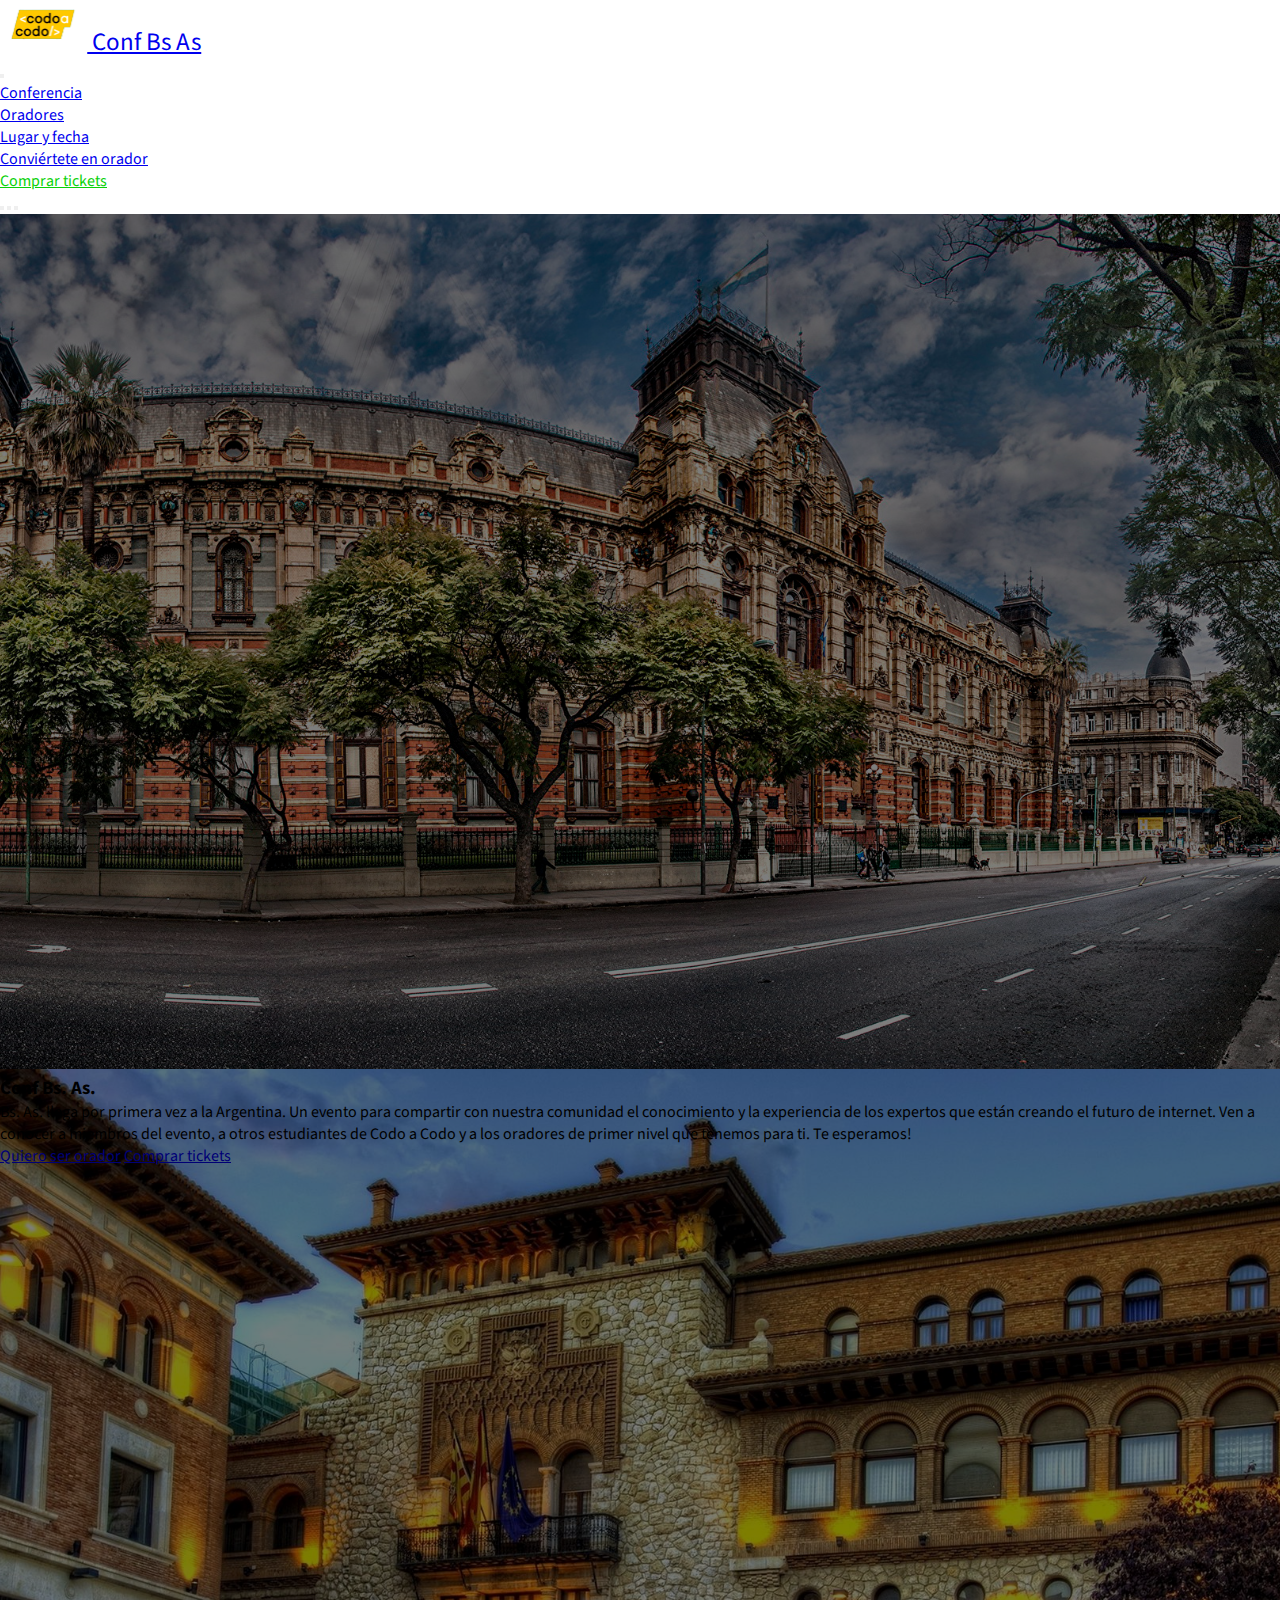
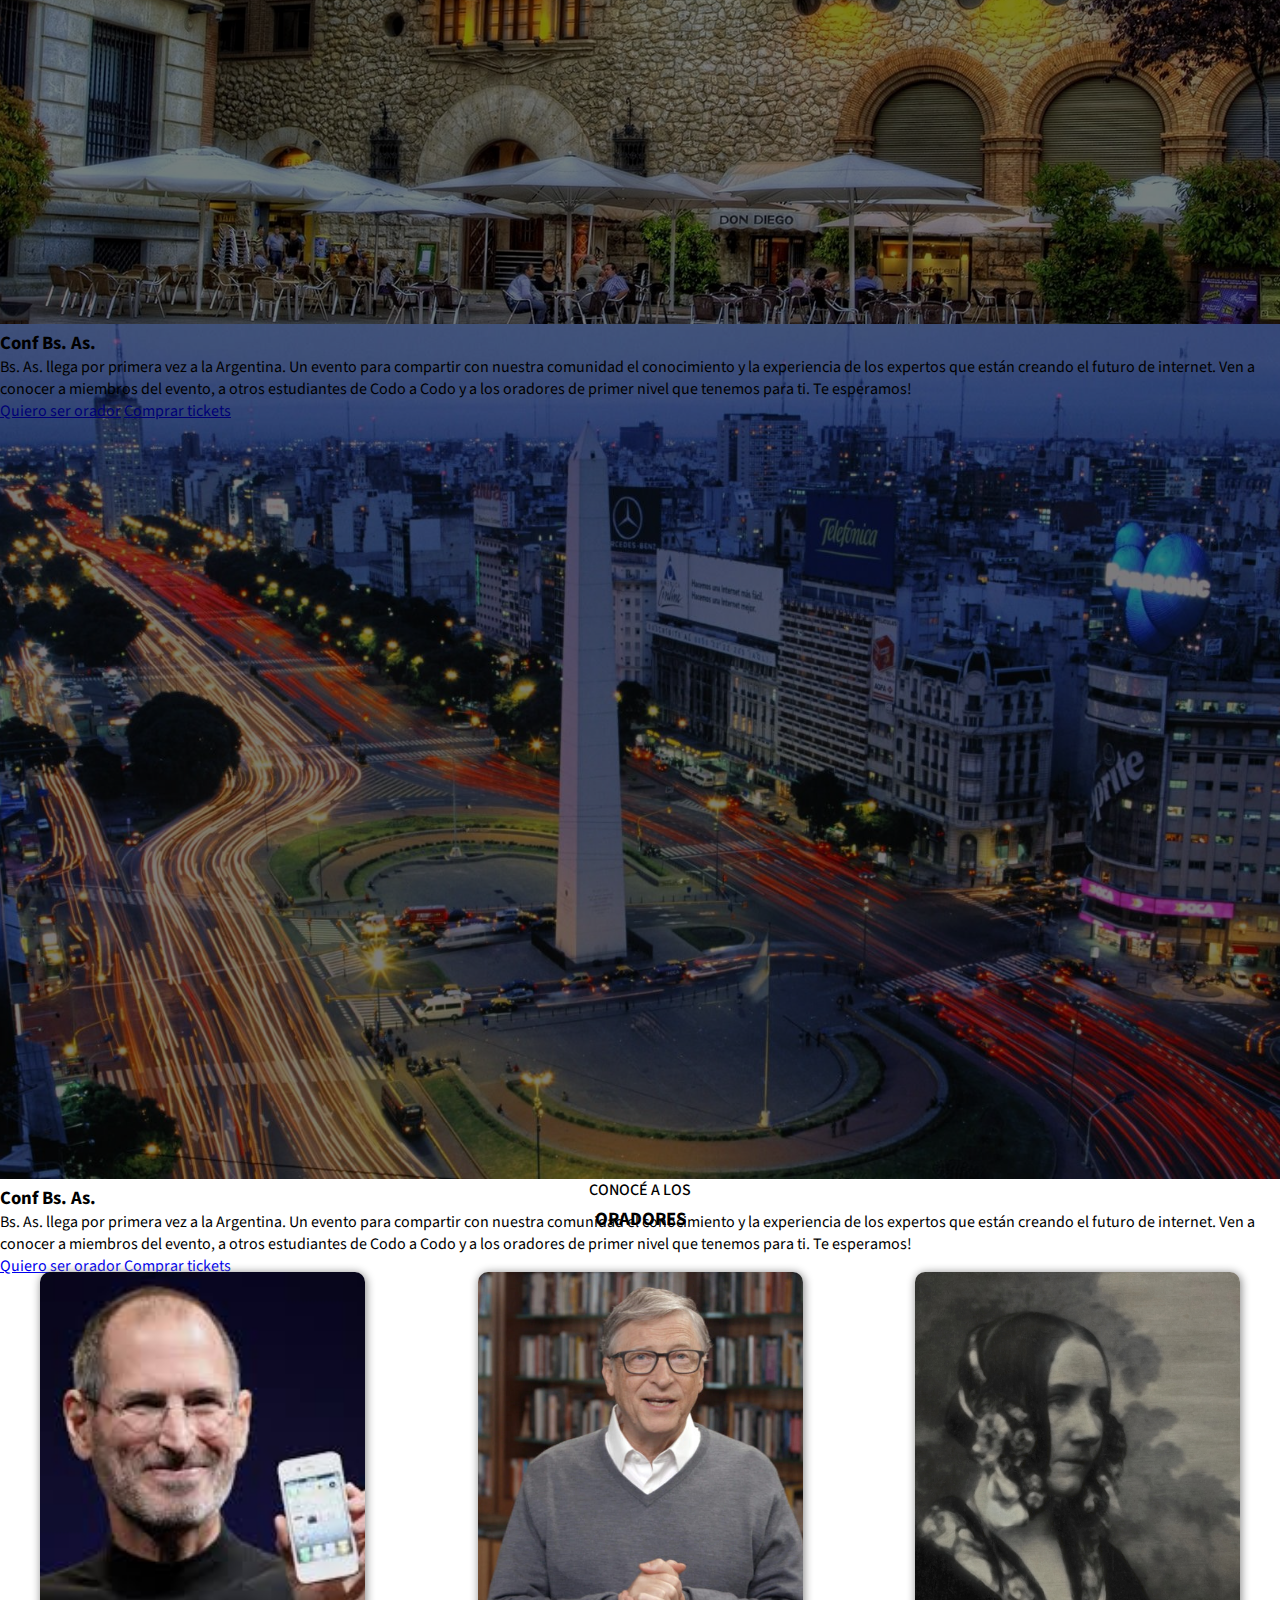
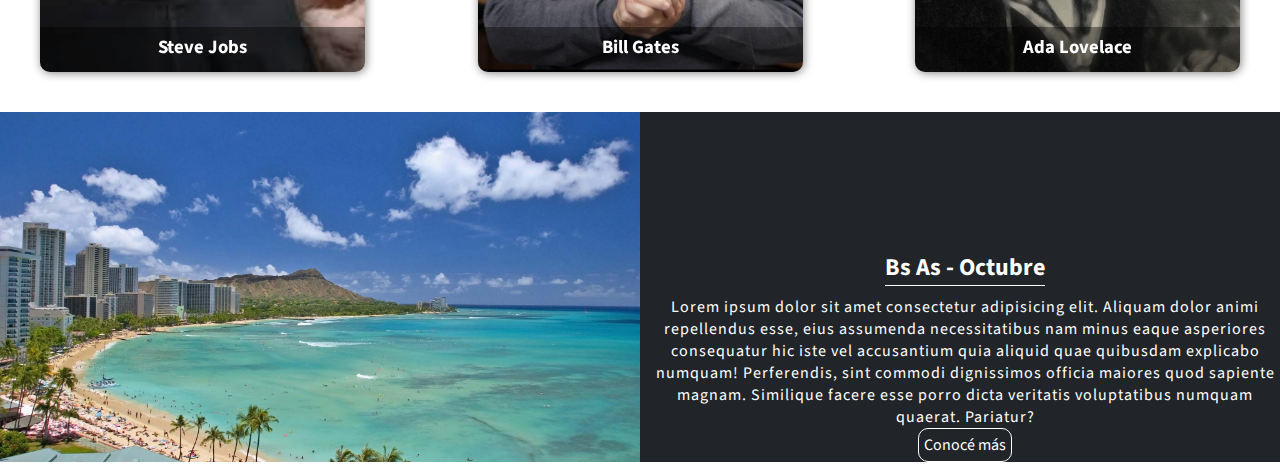
==== index.html @ c7f1cc4e "first commit" ====
<!DOCTYPE html>
<html lang="es">

<head>
  <meta charset="UTF-8">
  <meta name="viewport" content="width=device-width, initial-scale=1.0">
  <title>Oradores | Oyola</title>

  <!-- Link Favicon -->
  <link rel="shortcut icon" href="./assets/img/codoacodo.png" type="image/x-icon">

  <!-- Link CSS -->
  <link rel="stylesheet" href="./css/main.css">

  <!-- Link Bootstrap -->
  <link href="https://cdn.jsdelivr.net/npm/bootstrap@5.3.2/dist/css/bootstrap.min.css" rel="stylesheet"
    integrity="sha384-T3c6CoIi6uLrA9TneNEoa7RxnatzjcDSCmG1MXxSR1GAsXEV/Dwwykc2MPK8M2HN" crossorigin="anonymous">

  <!-- Fonts -->
  <link href="https://fonts.googleapis.com/css2?family=Source+Sans+Pro:ital@1&display=swap" rel="stylesheet">
</head>

<body>

  <header>
    <nav class="nav navbar navbar-dark bg-dark fixed-top navbar-expand-lg">
      <div class="container">
        <div class="logo">
          <a class="navbar-brand" href="index.html">
            <img src="./assets/img/codoacodo.png" alt="Codo a Codo logo" class="img_header">
            Conf Bs As
          </a>
        </div>
        <button class="navbar-toggler" type="button" data-bs-toggle="collapse" data-bs-target="#navbarSupportedContent"
          aria-controls="navbarSupportedContent" aria-expanded="false" aria-label="Toggle navigation">
          <span class="navbar-toggler-icon"></span>
        </button>
        <div class="collapse navbar-collapse justify-content-end" id="navbarSupportedContent">
          <ul class="navbar-nav mb-2 mb-lg-0">
            <li class="nav-item">
              <a class="nav-link active" aria-current="page" href="#">Conferencia</a>
            </li>
            <li class="nav-item">
              <a class="nav-link" href="#oradores">Oradores</a>
            </li>
            <li class="nav-item">
              <a class="nav-link" href="#lugar">Lugar y fecha</a>
            </li>
            <li class="nav-item">
              <a class="nav-link" href="#form-orador">Conviértete en orador</a>
            </li>
            <li class="nav-item">
              <a class="nav-link btn-compra-tickets color_link_ticket" href="comprar-tickets.html">Comprar tickets</a>
            </li>
          </ul>
        </div>
      </div>
    </nav>
  </header>

  <main>
    <!-- CARROUSEL -->
    <section id="carrousel">
      <div id="myCarousel" class="carousel slide mb-4" data-bs-ride="carousel">
        <div class="carousel-indicators">
          <button type="button" data-bs-target="#myCarousel" data-bs-slide-to="0" class="active" aria-current="true"
            aria-label="Slide 1"></button>
          <button type="button" data-bs-target="#myCarousel" data-bs-slide-to="1" aria-label="Slide 2"></button>
          <button type="button" data-bs-target="#myCarousel" data-bs-slide-to="2" aria-label="Slide 3"></button>
        </div>
        <div class="carousel-inner">
          <div class="carousel-item active bg-carousel-ba1">
            <svg class="bd-placeholder-img" width="100%" height="100%" xmlns="http://www.w3.org/2000/svg"
              aria-hidden="true" preserveAspectRatio="xMidYMid slice" focusable="false">
              <rect width="100%" height="100%" fill="#000" />
            </svg>
            <div class="container">
              <div class="carousel-caption text-end pb-5">
                <div class="row">
                  <div class="col-lg-6 offset-lg-6">
                    <h3>Conf Bs. As.</h3>
                    <p>Bs. As. llega por primera vez a la Argentina. Un evento para compartir con nuestra comunidad el
                      conocimiento y la experiencia de los expertos que están creando el futuro de internet. Ven a
                      conocer a miembros del evento, a otros estudiantes de Codo a Codo y a los oradores de primer nivel
                      que tenemos para ti. Te esperamos!</p>
                    <p><a class="btn btn-outline-light mb-3" href="#form-orador">Quiero ser orador</a> <a
                        class="btn btn-success ms-2 mb-3" href="comprar-tickets.html">Comprar tickets</a></p>
                  </div>
                </div>
              </div>
            </div>
          </div>
          <div class="carousel-item bg-carousel-ba2">
            <svg class="bd-placeholder-img" width="100%" height="100%" xmlns="http://www.w3.org/2000/svg"
              aria-hidden="true" preserveAspectRatio="xMidYMid slice" focusable="false">
              <rect width="100%" height="100%" fill="#000" />
            </svg>
            <div class="container">
              <div class="carousel-caption text-end pb-5">
                <div class="row">
                  <div class="col-lg-6 offset-lg-6">
                    <h3>Conf Bs. As.</h3>
                    <p>Bs. As. llega por primera vez a la Argentina. Un evento para compartir con nuestra comunidad el
                      conocimiento y la experiencia de los expertos que están creando el futuro de internet. Ven a
                      conocer a miembros del evento, a otros estudiantes de Codo a Codo y a los oradores de primer nivel
                      que tenemos para ti. Te esperamos!</p>
                    <p><a class="btn btn-outline-light mb-3" href="#form-orador">Quiero ser orador</a> <a
                        class="btn btn-success ms-2 mb-3" href="comprar-tickets.html">Comprar tickets</a></p>
                  </div>
                </div>
              </div>
            </div>
          </div>
          <div class="carousel-item bg-carousel-ba3">
            <svg class="bd-placeholder-img" width="100%" height="100%" xmlns="http://www.w3.org/2000/svg"
              aria-hidden="true" preserveAspectRatio="xMidYMid slice" focusable="false">
              <rect width="100%" height="100%" fill="#000" />
            </svg>
            <div class="container">
              <div class="carousel-caption text-end pb-5">
                <div class="row">
                  <div class="col-lg-6 offset-lg-6">
                    <h3>Conf Bs. As.</h3>
                    <p>Bs. As. llega por primera vez a la Argentina. Un evento para compartir con nuestra comunidad el
                      conocimiento y la experiencia de los expertos que están creando el futuro de internet. Ven a
                      conocer a miembros del evento, a otros estudiantes de Codo a Codo y a los oradores de primer nivel
                      que tenemos para ti. Te esperamos!</p>
                    <p><a class="btn btn-outline-light mb-3" href="#form-orador">Quiero ser orador</a> <a
                        class="btn btn-success ms-2 mb-3" href="comprar-tickets.html">Comprar tickets</a></p>
                  </div>
                </div>
              </div>
            </div>
          </div>
        </div>
      </div>
    </section>

    <!-- CARDS -->
    <section id="cards" class="responsive">
      <div class="titulo">
        <p>CONOCÉ A LOS</p>
        <h3>ORADORES</h3>
      </div>

      <div class="container_cards">

        <div class="card">
          <div class="face front">
            <img src="/assets/img/steve.jpg" alt="Steve Jobs">
            <h3>Steve Jobs</h3>
          </div>
          <div class="face back">
            <div class="pills">
              <div class="badge bg-warning" style="color: black ">JavaScript</div>
              <div class="badge bg-primary">React</div>
            </div>
            <p>Lorem ipsum dolor sit amet consectetur adipisicing elit. Quaerat libero est eius, quos velit officia at
              dolores cumque, mollitia fugiat animi quae impedit voluptates. Incidunt provident fuga iusto accusantium.
              Dolorum aliquid, natus dolorem veniam debitis voluptas rem minus non totam.</p>
            <h3>Steve Jobs</h3>
          </div>
        </div>

        <div class="card">
          <div class="face front">
            <img src="/assets/img/bill.jpg" alt="Bill Gates">
            <h3>Bill Gates</h3>
          </div>
          <div class="face back">
            <div class="pills">
              <div class="badge bg-warning" style="color: black ">JavaScript</div>
              <div class="badge bg-primary">React</div>
            </div>
            <p>Lorem ipsum dolor sit amet consectetur adipisicing elit. Enim consequatur maxime omnis accusamus eaque
              aspernatur aperiam. Dolores, repellat deleniti adipisci maxime non voluptate molestiae, assumenda voluptas
              dolore libero quisquam in ea reiciendis autem quis inventore. Magni officia expedita illum sunt!</p>
            <h3>Bill Gates</h3>
          </div>
        </div>

        <div class="card">
          <div class="face front">
            <img src="/assets/img/ada.jpeg" alt="Ada Lovelace">
            <h3>Ada Lovelace</h3>
          </div>
          <div class="face back">
            <div class="pills">
              <div class="badge bg-secondary" style="color: black ">Negocios</div>
              <div class="badge bg-danger">Startups</div>
            </div>
            <p>Lorem ipsum dolor sit, amet consectetur adipisicing elit. Accusantium quae dolorum odit eaque! Ipsa illum
              quaerat eum at suscipit eveniet? Tempora, quos minima et nesciunt saepe assumenda impedit laboriosam
              maxime suscipit quas aperiam iusto harum libero earum deleniti a magni!</p>
            <h3>Ada Lovelace</h3>
          </div>
        </div>

      </div>

    </section>

    <!-- PLACE AND DATE -->
    <section id="pyd" class="responsive">
      <div class="container_pyd">
        <div class="pyd_img">
          <img src="./assets/img/honolulu.jpg" alt="Honolulu image">
        </div>
        <div class="pyd_text">
          <h2>Bs As - Octubre</h2>
          <p>Lorem ipsum dolor sit amet consectetur adipisicing elit. Aliquam dolor animi repellendus esse, eius
            assumenda necessitatibus nam minus eaque asperiores consequatur hic iste vel accusantium quia aliquid quae
            quibusdam explicabo numquam! Perferendis, sint commodi dignissimos officia maiores quod sapiente magnam.
            Similique facere esse porro dicta veritatis voluptatibus numquam quaerat. Pariatur?</p>
          <a href="#">Conocé más</a>
        </div>
      </div>
    </section>
  </main>




  <!-- Script Bootstrap -->
  <script src="https://cdn.jsdelivr.net/npm/bootstrap@5.3.2/dist/js/bootstrap.bundle.min.js"
    integrity="sha384-C6RzsynM9kWDrMNeT87bh95OGNyZPhcTNXj1NW7RuBCsyN/o0jlpcV8Qyq46cDfL"
    crossorigin="anonymous"></script>
</body>

</html>
---- css/main.css ----
* {
  padding: 0;
  margin: 0;
  box-sizing: border-box;
  font-family: sans-serif;
  font-family: "Source Sans Pro", sans-serif;
}

nav .logo img {
  height: 50px;
}
nav .logo a {
  font-size: 25px;
}
nav ul .color_link_ticket {
  color: rgb(10, 209, 10);
}

.bg-carousel-ba1 {
  background-image: url(../../assets/img/ba1.jpg);
}

.bg-carousel-ba2 {
  background-image: url(../../assets/img/ba2.jpg);
}

.bg-carousel-ba3 {
  background-image: url(../../assets/img/ba3.jpg);
}

.carousel-item {
  background-size: cover;
  background-position: center center;
}
.carousel-item svg {
  opacity: 0.5;
}

.carousel-caption {
  bottom: 3rem;
  z-index: 10;
}

.carousel-item {
  height: 37rem;
  min-height: 95vh;
}

.container_cards {
  width: 1200px;
  padding: 40px 0 40px 0;
  display: flex;
  justify-content: space-between;
  margin: auto;
}
.container_cards .card {
  position: relative;
  width: 325px;
  height: 400px;
  margin: 0;
  border: none;
}
.container_cards .card:hover .front {
  transform: perspective(1000px) rotateY(180deg);
}
.container_cards .card:hover .back {
  transform: perspective(1000px) rotateY(360deg);
}
.container_cards .card .face {
  position: absolute;
  width: 100%;
  height: 100%;
  backface-visibility: hidden;
  border-radius: 10px;
  overflow: hidden;
  transition: 0.5s;
}
.container_cards .card .front {
  transform: perspective(1000px) rotateY(0deg);
  box-shadow: 1px 1px 10px gray;
}
.container_cards .card .front img {
  position: absolute;
  width: 100%;
  height: 100%;
  -o-object-fit: cover;
     object-fit: cover;
}
.container_cards .card .front h3 {
  position: absolute;
  bottom: 0;
  margin: 0;
  width: 100%;
  height: 45px;
  line-height: 40px;
  color: #fff;
  background-color: rgba(0, 0, 0, 0.4);
  text-align: center;
}
.container_cards .card .back {
  transform: perspective(1000px) rotateY(180deg);
  background-color: #212529;
  padding: 15px;
  color: #f3f3f3;
  flex-direction: column;
  display: flex;
  justify-content: space-between;
  align-items: center;
  text-align: center;
  box-shadow: 1px 1px 10px gray;
}
.container_cards .card .back h3 {
  font-size: 30px;
  margin-bottom: 20px;
  letter-spacing: 2px;
  border-bottom: solid 1.5px #f3f3f3;
}
.container_cards .card .back p {
  letter-spacing: 1px;
}

.pills {
  padding: 15px 0 25px 13px;
}

.titulo {
  text-align: center;
}
.titulo p {
  padding-bottom: 5px;
  margin: 0;
  font-size: 1rem;
  font-weight: 500;
}

.container_pyd {
  height: 350px;
  width: 100%;
  display: flex;
  background-color: #212529;
  color: white;
}
.container_pyd .pyd_img {
  width: 50%;
  height: 100%;
}
.container_pyd .pyd_img img {
  width: 100%;
  height: 100%;
  -o-object-fit: cover;
     object-fit: cover;
}
.container_pyd .pyd_text {
  width: 50%;
  padding: 10px 0 0 10px;
  display: flex;
  align-items: center;
  justify-content: flex-end;
  flex-direction: column;
  text-align: center;
}
.container_pyd .pyd_text h2 {
  border-bottom: solid 1px white;
}
.container_pyd .pyd_text p {
  padding-top: 10px;
  letter-spacing: 1px;
}
.container_pyd .pyd_text a {
  text-decoration: none;
  color: white;
  border: solid 1px white;
  padding: 5px;
  border-radius: 10px;
  transition: 0.5s;
}
.container_pyd .pyd_text a:hover {
  background-color: white;
  color: #212529;
  border: solid 1px #212529;
  transition: 0.5s;
}/*# sourceMappingURL=main.css.map */
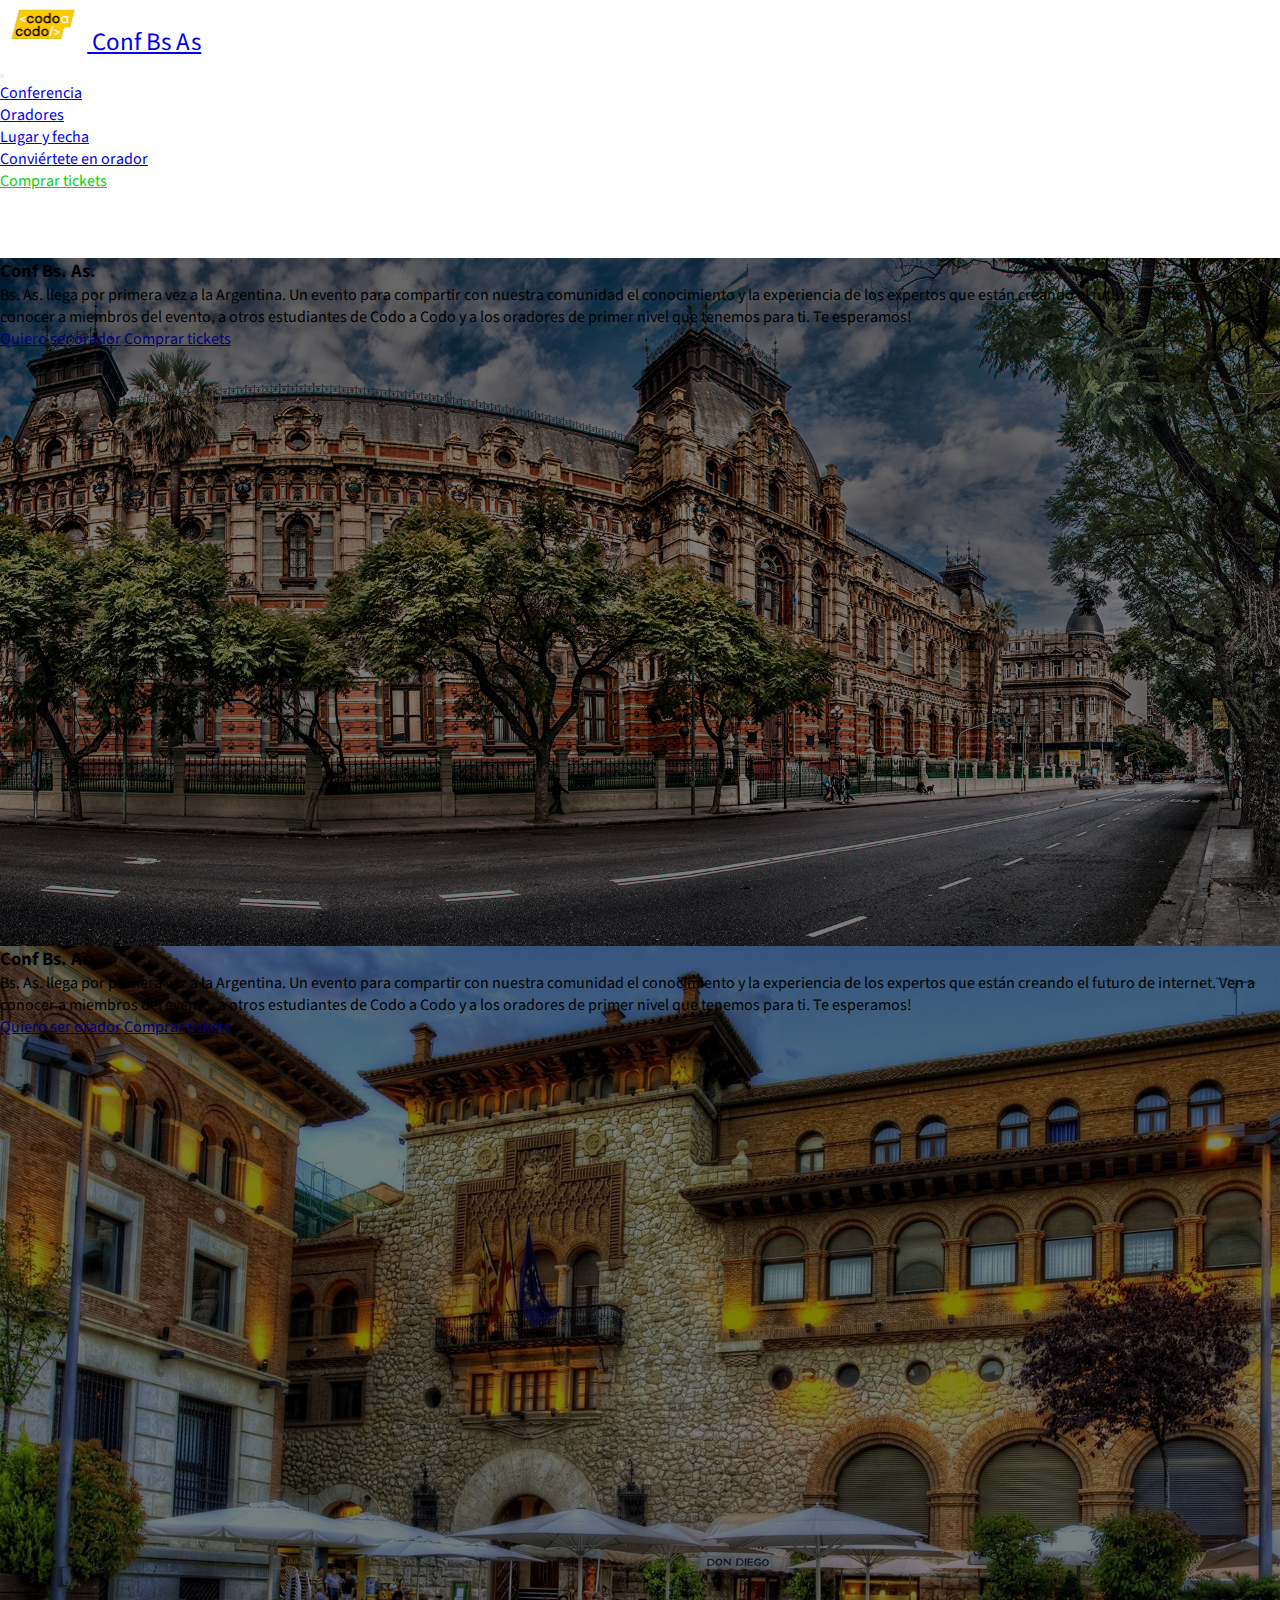
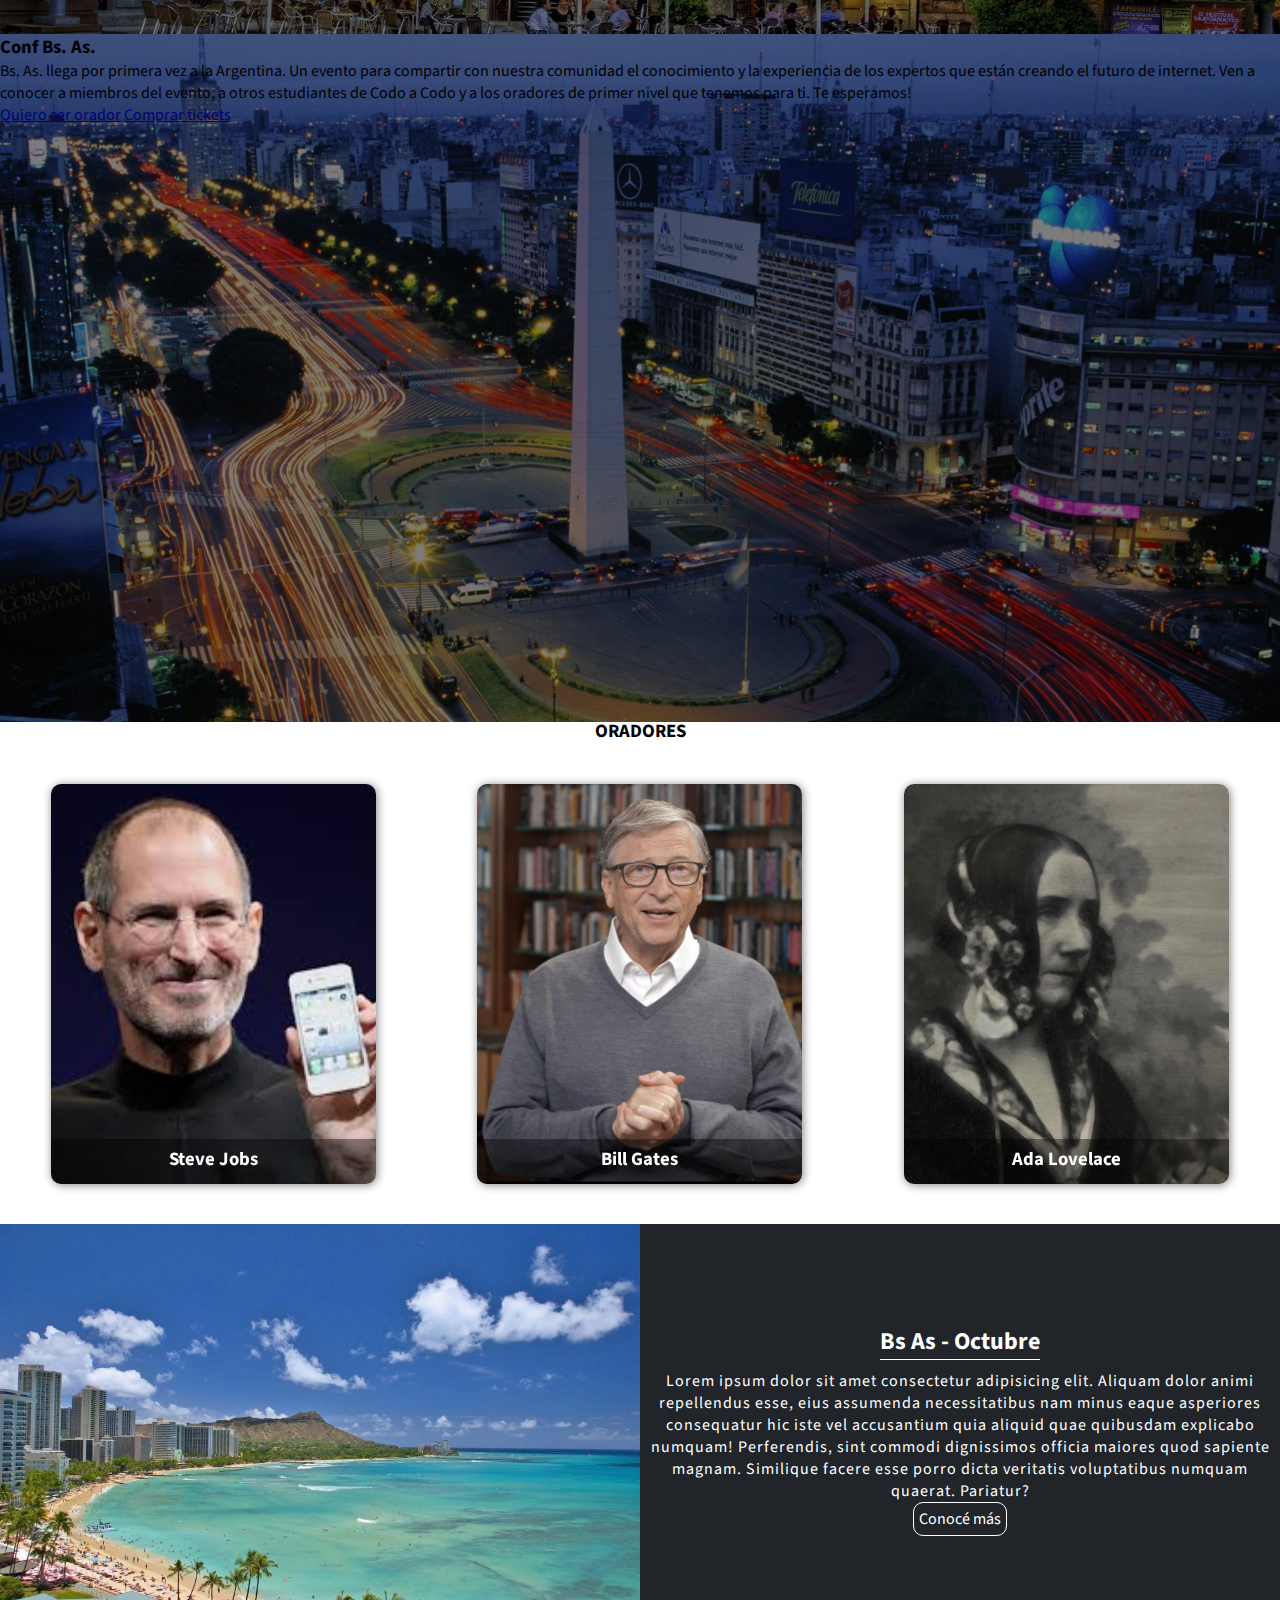
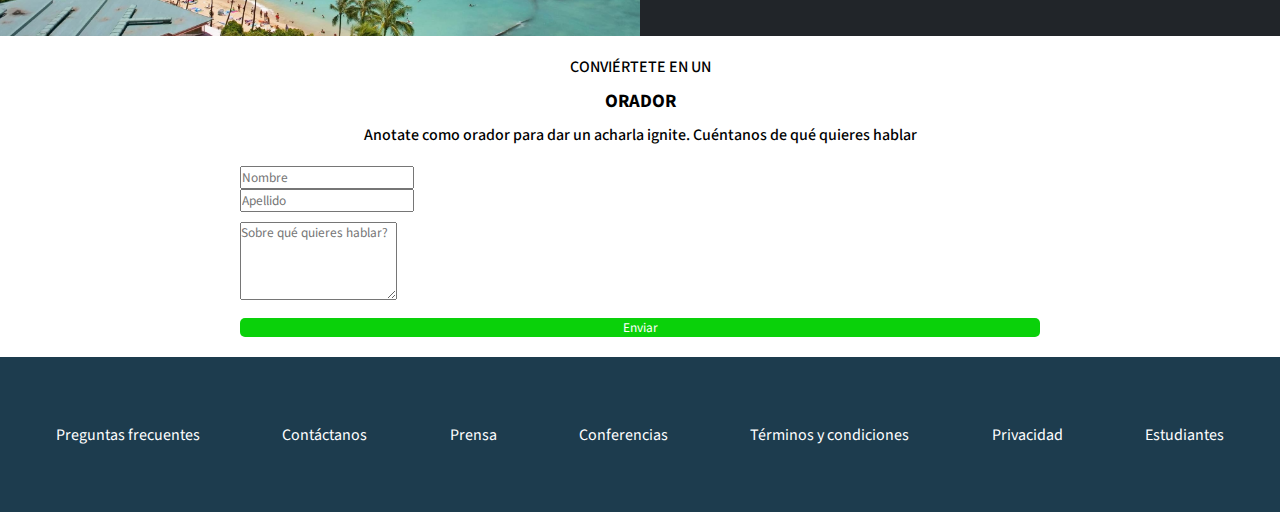
==== commit 397f59fb: "Proyecto finalizado" ====
--- a/index.html
+++ b/index.html
@@ -4,7 +4,7 @@
 <head>
   <meta charset="UTF-8">
   <meta name="viewport" content="width=device-width, initial-scale=1.0">
-  <title>Oradores | Oyola</title>
+  <title>Conferencia de oradores</title>
 
   <!-- Link Favicon -->
   <link rel="shortcut icon" href="./assets/img/codoacodo.png" type="image/x-icon">
@@ -38,19 +38,19 @@
         <div class="collapse navbar-collapse justify-content-end" id="navbarSupportedContent">
           <ul class="navbar-nav mb-2 mb-lg-0">
             <li class="nav-item">
-              <a class="nav-link active" aria-current="page" href="#">Conferencia</a>
+              <a class="nav-link" aria-current="page" href="#">Conferencia</a>
             </li>
             <li class="nav-item">
               <a class="nav-link" href="#oradores">Oradores</a>
             </li>
             <li class="nav-item">
-              <a class="nav-link" href="#lugar">Lugar y fecha</a>
-            </li>
-            <li class="nav-item">
-              <a class="nav-link" href="#form-orador">Conviértete en orador</a>
-            </li>
-            <li class="nav-item">
-              <a class="nav-link btn-compra-tickets color_link_ticket" href="comprar-tickets.html">Comprar tickets</a>
+              <a class="nav-link" href="#pyd">Lugar y fecha</a>
+            </li>
+            <li class="nav-item">
+              <a class="nav-link" href="#formulario">Conviértete en orador</a>
+            </li>
+            <li class="nav-item">
+              <a class="nav-link btn-compra-tickets color_link_ticket" href="#">Comprar tickets</a>
             </li>
           </ul>
         </div>
@@ -61,19 +61,9 @@
   <main>
     <!-- CARROUSEL -->
     <section id="carrousel">
-      <div id="myCarousel" class="carousel slide mb-4" data-bs-ride="carousel">
-        <div class="carousel-indicators">
-          <button type="button" data-bs-target="#myCarousel" data-bs-slide-to="0" class="active" aria-current="true"
-            aria-label="Slide 1"></button>
-          <button type="button" data-bs-target="#myCarousel" data-bs-slide-to="1" aria-label="Slide 2"></button>
-          <button type="button" data-bs-target="#myCarousel" data-bs-slide-to="2" aria-label="Slide 3"></button>
-        </div>
-        <div class="carousel-inner">
-          <div class="carousel-item active bg-carousel-ba1">
-            <svg class="bd-placeholder-img" width="100%" height="100%" xmlns="http://www.w3.org/2000/svg"
-              aria-hidden="true" preserveAspectRatio="xMidYMid slice" focusable="false">
-              <rect width="100%" height="100%" fill="#000" />
-            </svg>
+      <div class="carousel-inner">
+        <div id="carouselExampleSlidesOnly" class="carousel slide centrar" data-bs-ride="carousel">
+          <div class="carousel-item active carrousel_img1" data-bs-interval="100000000">
             <div class="container">
               <div class="carousel-caption text-end pb-5">
                 <div class="row">
@@ -90,11 +80,7 @@
               </div>
             </div>
           </div>
-          <div class="carousel-item bg-carousel-ba2">
-            <svg class="bd-placeholder-img" width="100%" height="100%" xmlns="http://www.w3.org/2000/svg"
-              aria-hidden="true" preserveAspectRatio="xMidYMid slice" focusable="false">
-              <rect width="100%" height="100%" fill="#000" />
-            </svg>
+          <div class="carousel-item carrousel_img2" data-bs-interval="20000000000000">
             <div class="container">
               <div class="carousel-caption text-end pb-5">
                 <div class="row">
@@ -111,11 +97,7 @@
               </div>
             </div>
           </div>
-          <div class="carousel-item bg-carousel-ba3">
-            <svg class="bd-placeholder-img" width="100%" height="100%" xmlns="http://www.w3.org/2000/svg"
-              aria-hidden="true" preserveAspectRatio="xMidYMid slice" focusable="false">
-              <rect width="100%" height="100%" fill="#000" />
-            </svg>
+          <div class="carousel-item carrousel_img3" data-bs-interval="3000000000">
             <div class="container">
               <div class="carousel-caption text-end pb-5">
                 <div class="row">
@@ -137,7 +119,7 @@
     </section>
 
     <!-- CARDS -->
-    <section id="cards" class="responsive">
+    <section id="oradores">
       <div class="titulo">
         <p>CONOCÉ A LOS</p>
         <h3>ORADORES</h3>
@@ -147,7 +129,7 @@
 
         <div class="card">
           <div class="face front">
-            <img src="/assets/img/steve.jpg" alt="Steve Jobs">
+            <img src="./assets/img/steve.jpg" alt="Steve Jobs">
             <h3>Steve Jobs</h3>
           </div>
           <div class="face back">
@@ -164,7 +146,7 @@
 
         <div class="card">
           <div class="face front">
-            <img src="/assets/img/bill.jpg" alt="Bill Gates">
+            <img src="./assets/img/bill.jpg" alt="Bill Gates">
             <h3>Bill Gates</h3>
           </div>
           <div class="face back">
@@ -181,7 +163,7 @@
 
         <div class="card">
           <div class="face front">
-            <img src="/assets/img/ada.jpeg" alt="Ada Lovelace">
+            <img src="./assets/img/ada.jpeg" alt="Ada Lovelace">
             <h3>Ada Lovelace</h3>
           </div>
           <div class="face back">
@@ -201,7 +183,7 @@
     </section>
 
     <!-- PLACE AND DATE -->
-    <section id="pyd" class="responsive">
+    <section id="pyd">
       <div class="container_pyd">
         <div class="pyd_img">
           <img src="./assets/img/honolulu.jpg" alt="Honolulu image">
@@ -216,10 +198,59 @@
         </div>
       </div>
     </section>
+
+    <!-- FORMULARIO -->
+    <section id="formulario">
+
+      <div class="titulo">
+        <p>CONVIÉRTETE EN UN</p>
+        <h3>ORADOR</h3>
+        <p>Anotate como orador para dar un acharla ignite. Cuéntanos de qué quieres hablar</p>
+      </div>
+      <div class="container_form">
+        <div class="form">
+          <div class="row">
+
+            <div class="col">
+              <input type="text" class="form-control" placeholder="Nombre">
+            </div>
+
+            <div class="col">
+              <input type="text" class="form-control" placeholder="Apellido">
+            </div>
+
+          </div>
+          <div class="row">
+
+            <div class="col">
+              <textarea class="form-control" rows="4" placeholder="Sobre qué quieres hablar?"></textarea>
+            </div>
+
+          </div>
+          <div class="row">
+            <div class="col">
+              <button type="submit" class="submit_button">Enviar</button>
+            </div>
+          </div>
+        </div>
+      </div>
+
+    </section>
+
   </main>
 
-
-
+  <!-- FOOTER -->
+  <footer id="footer">
+    <ul>
+      <li><a href="#">Preguntas frecuentes</a></li>
+      <li><a href="#">Contáctanos</a></li>
+      <li><a href="#">Prensa</a></li>
+      <li><a href="#">Conferencias</a></li>
+      <li><a href="#">Términos y condiciones</a></li>
+      <li><a href="#">Privacidad</a></li>
+      <li><a href="#">Estudiantes</a></li>
+    </ul>
+  </footer>
 
   <!-- Script Bootstrap -->
   <script src="https://cdn.jsdelivr.net/npm/bootstrap@5.3.2/dist/js/bootstrap.bundle.min.js"
--- a/css/main.css
+++ b/css/main.css
@@ -6,6 +6,33 @@
   font-family: "Source Sans Pro", sans-serif;
 }
 
+@media screen and (max-width: 992px) {
+  .container_cards {
+    gap: 25px;
+  }
+  footer ul {
+    flex-direction: column;
+  }
+}
+@media screen and (max-width: 768px) {
+  .container_cards {
+    width: 75%;
+    gap: 25px;
+  }
+  .container_pyd {
+    flex-direction: column;
+    justify-content: center;
+    align-items: center;
+  }
+  .container_pyd .pyd_img {
+    width: 100%;
+    height: 250px;
+  }
+  .container_pyd .pyd_text {
+    width: 100%;
+    min-height: 250px;
+  }
+}
 nav .logo img {
   height: 50px;
 }
@@ -16,41 +43,41 @@
   color: rgb(10, 209, 10);
 }
 
-.bg-carousel-ba1 {
-  background-image: url(../../assets/img/ba1.jpg);
-}
-
-.bg-carousel-ba2 {
-  background-image: url(../../assets/img/ba2.jpg);
-}
-
-.bg-carousel-ba3 {
-  background-image: url(../../assets/img/ba3.jpg);
-}
-
-.carousel-item {
+#carrousel {
+  margin-bottom: 20px;
+}
+
+.carrousel_img1, .carrousel_img3, .carrousel_img2 {
+  background-image: url(../assets/img/ba1.jpg);
+  height: 43rem;
+  top: 66px;
+  position: relative;
+  background-position: center;
   background-size: cover;
-  background-position: center center;
-}
-.carousel-item svg {
+  background-repeat: no-repeat;
+}
+.carrousel_img1:before, .carrousel_img3:before, .carrousel_img2:before {
+  content: "";
+  width: 100%;
+  height: 100%;
+  background: black;
+  position: absolute;
   opacity: 0.5;
 }
 
-.carousel-caption {
-  bottom: 3rem;
-  z-index: 10;
-}
-
-.carousel-item {
-  height: 37rem;
-  min-height: 95vh;
+.carrousel_img2 {
+  background-image: url(../assets/img/ba2.jpg);
+}
+
+.carrousel_img3 {
+  background-image: url(../assets/img/ba3.jpg);
 }
 
 .container_cards {
-  width: 1200px;
   padding: 40px 0 40px 0;
   display: flex;
-  justify-content: space-between;
+  justify-content: space-around;
+  flex-wrap: wrap;
   margin: auto;
 }
 .container_cards .card {
@@ -127,22 +154,24 @@
   text-align: center;
 }
 .titulo p {
-  padding-bottom: 5px;
   margin: 0;
   font-size: 1rem;
   font-weight: 500;
+  padding: 10px;
+}
+.titulo h3 {
+  margin: 0;
 }
 
 .container_pyd {
-  height: 350px;
-  width: 100%;
+  min-height: 400px;
+  margin-bottom: 10px;
   display: flex;
   background-color: #212529;
   color: white;
 }
 .container_pyd .pyd_img {
-  width: 50%;
-  height: 100%;
+  min-width: 50%;
 }
 .container_pyd .pyd_img img {
   width: 100%;
@@ -151,11 +180,11 @@
      object-fit: cover;
 }
 .container_pyd .pyd_text {
-  width: 50%;
-  padding: 10px 0 0 10px;
-  display: flex;
-  align-items: center;
-  justify-content: flex-end;
+  min-width: 50%;
+  padding: 10px;
+  display: flex;
+  align-items: center;
+  justify-content: center;
   flex-direction: column;
   text-align: center;
 }
@@ -179,4 +208,59 @@
   color: #212529;
   border: solid 1px #212529;
   transition: 0.5s;
+}
+
+.container_form {
+  display: flex;
+  justify-content: center;
+}
+.container_form .form {
+  display: flex;
+  flex-direction: column;
+  justify-content: flex-end;
+  align-items: center;
+  width: 800px;
+}
+.container_form .form .row {
+  width: 100%;
+  padding-top: 10px;
+}
+.container_form .form .row .col button {
+  width: 100%;
+  border: none;
+  background-color: rgb(10, 209, 10);
+  color: white;
+  border-radius: 5px;
+  margin-bottom: 20px;
+}
+.container_form .form .row .col button:hover {
+  opacity: 0.8;
+}
+
+#footer {
+  background-color: #1d3c4e;
+  padding: 15px;
+}
+#footer ul {
+  min-height: 125px;
+  display: flex;
+  flex-wrap: wrap;
+  align-items: center;
+  justify-content: space-around;
+  margin: 0;
+  padding: 0;
+}
+#footer ul li {
+  list-style-type: none;
+  padding: 5px;
+}
+#footer ul li a {
+  text-decoration: none;
+  color: white;
+  transition: 0.2s;
+}
+#footer ul li a:hover {
+  color: #212529;
+  border-bottom: solid 1px #212529;
+  transition: 0.2s;
 }/*# sourceMappingURL=main.css.map */